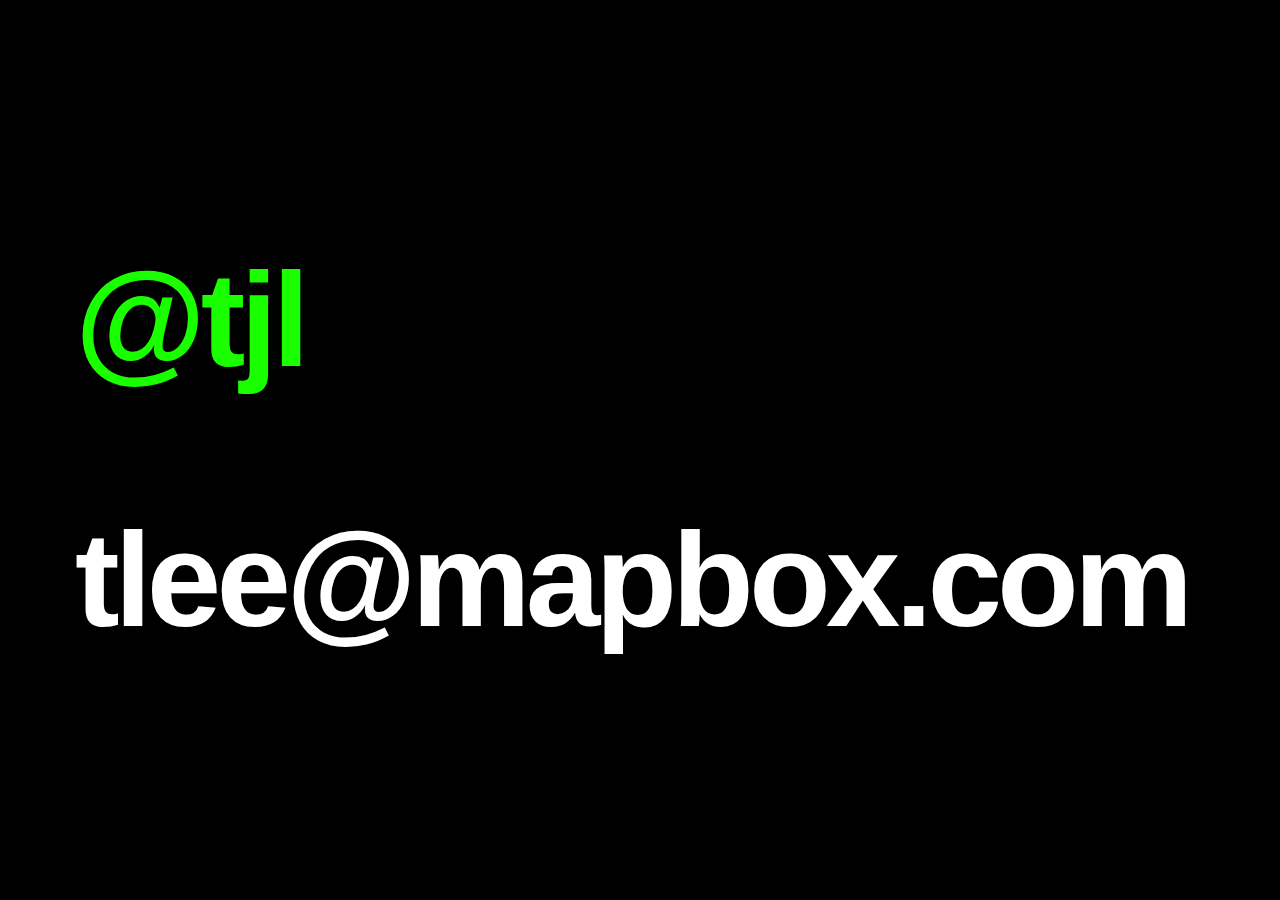
==== turf-fed/index.html @ 7391f68d "tom edits" ====
<!DOCTYPE html><html><head><title></title><meta charset="utf-8" /><meta name="viewport" content="width=device-width, initial-scale=1.0, maximum-scale=1.0, user-scalable=0" /><style type='text/css'>
body {
  font-family: 'Helvetica';
  letter-spacing:-5px;
  background:#000;
  background-size:100%;
  color:#fff;
  margin:0;
  padding:0;
  font-weight:bold;
}

h1, h2, h3, p {
  margin:0;
}

em, a {
  font-style:normal;
  color:#19FF00;
}

a {
  background: #34d0e7;
  color:#000;
  text-decoration:none;
}

img {
  width:100%;
}

div {
  cursor:pointer;
  cursor:hand;
  position:absolute;
  top:0px;
  left:0px;
  padding:75px;
  line-height:97%;
}

div.center {
  text-align:center;
}

div.imageText {
  text-shadow:0px 0px 5px rgba(0,0,0,0.2);
}
</style><script type='text/javascript'>
window.onload = function() {
    var s = document.getElementsByTagName('div'), ti;
    if (!s) return;
    big = { current: 0, forward: fwd, reverse: rev, go: go, length: s.length };
    function go(n) {
        big.current = n;
        var i = 1e3, e = s[n], t = parseInt(e.dataset.timeToNext || 0, 10);
        document.body.className = e.dataset.bodyclass || '';
        for (var k = 0; k < s.length; k++) s[k].style.display = 'none';
        e.style.display = 'inline';
        e.style.fontSize = i + 'px';
        if (e.firstChild && e.firstChild.nodeName === 'IMG') {
            document.body.style.backgroundImage = 'url(' + e.firstChild.src + ')';
            e.firstChild.style.display = 'none';
            if ('classList' in e) e.classList.add('imageText');
        } else {
            document.body.style.backgroundImage = '';
            document.body.style.backgroundColor = e.style.backgroundColor;
        }
        if (ti !== undefined) window.clearInterval(ti);
        if (t > 0) ti = window.setTimeout(fwd, (t * 1000));
        while ((e.offsetWidth > window.innerWidth ||
            e.offsetHeight > window.innerHeight) && i >= 0) {
            e.style.fontSize = (i -= 2) + 'px';
        }
        e.style.marginTop = ((window.innerHeight - e.offsetHeight) / 2) + 'px';
        if (window.location.hash !== n) window.location.hash = n;
        document.title = e.textContent || e.innerText;
    }
    document.onclick = function() { go(++big.current % (s.length)); };
    function fwd() { go(Math.min(s.length - 1, ++big.current)); }
    function rev() { go(Math.max(0, --big.current)); }
    document.onkeydown = function(e) {
        if (e.which === 39 || e.which === 34 || e.which === 40) fwd();
        if (e.which === 37 || e.which === 33 || e.which === 38) rev();
    };
    document.ontouchstart = function(e) {
        var x0 = e.changedTouches[0].pageX;
        document.ontouchend = function(e) {
            var x1 = e.changedTouches[0].pageX;
            if (x1 - x0 < 0) fwd();
            if (x1 - x0 > 0) rev();
        };
    };
    function parse_hash() {
        return Math.max(Math.min(s.length - 1,
            parseInt(window.location.hash.substring(1), 10)), 0);
    }
    if (window.location.hash) big.current = parse_hash() || big.current;
    window.onhashchange = function() {
        var c = parse_hash();
        if (c !== big.current) go(c);
    };
    go(big.current);
};
</script></head>
<body>

<div><em>@tjl</em> <br><br>tlee@mapbox.com</div>

<div><em>Turf</em></div>

<div>http://<em>turf</em>js.org/</div>

<div>Turf is <em>GIS for the Web</em></div>

<div>Turf manipulates map data</div>

<div>
  and the results can be displayed anywhere
  <ul>
    <li>mapbox.js</li>
    <li>leaflet</li>
    <li>d3</li>
    <li>mapbox studio</li>
    <li>ArcGIS Desktop</li>
    <li>qgis</li>
    <li>etc</li>
  </ul>
</div>

<div>
  <h1>flexible</h1>
  <ul>
    <li>open</li>
    <li>modular</li>
    <li>runs everywhere</li>
  </ul>
</div>

<div>
  <h1>everywhere?</h1>
  <ul>
    <li>"the cloud"</li>
    <li>browsers</li>
    <li>your laptop</li>
    <li>your mobile</li>
  </ul>
</div>

<div>these <em>slides</em></div>

<!-- <div><iframe src='https://www.mapbox.com/bites/00090/?embed=true' width='1000px' height='475px' frameborder="0"></iframe></div> -->

<div>what can it do?</div>

<div><ul>
  <li>buffers</li>
  <li>meshing</li>
  <li>smoothing</li>
  <li>aggregation</li>
  <li>contouring</li>
</ul></div>

<div><em>lots</em> of other stuff</div>

<div>
turf-isobands
turf-average
turf-bboxPolygon
turf-bearing
turf-bezier
turf-buffer
turf-center
turf-centroid
turf-combine
turf-concave
turf-convex
turf-count
turf-destination
turf-deviation
turf-distance
turf-envelope
turf-erase
turf-explode
turf-extent
turf-featurecollection
turf-filter
turf-flip
turf-grid
turf-hex
turf-inside
turf-intersect
turf-isClockwise
turf-aggregate
turf-isolines
turf-jenks
turf-kinks
turf-linestring
turf-max
turf-median
turf-merge
turf-midpoint
turf-min
turf-nearest
turf-planepoint
turf-point-on-surface
turf-point
turf-polygon
turf-quantile
turf-reclass
turf-remove
turf-sample
turf-simplify
turf-size
turf-square
turf-sum
turf-tag
turf-tin
turf-union
turf-variance
turf-within
turf-line-distance
turf-line-slice
turf-along
turf-meta
turf-point-on-line</div>

<div>turf is <em>fast</em></div>

<div>realtime <em>walkability analysis</em></div>

<!-- <div><iframe src='https://www.mapbox.com/bites/00084/?embed=true' width='1000px' height='475px' frameborder="0"></iframe></div> -->

<div>GeoJSON<br/><span style="color:red;">♥‿♥</span></div>

<div>modern Javascript</div>

<!-- <div><iframe src='https://www.mapbox.com/bites/00086/?embed=true' width='1000px' height='475px' frameborder="0"></iframe></div> -->

<div>automate processing so you can spend your time thinking not clicking</div>

<div><span><img src="slide1.png"></span></div>
<div><span><img src="slide2.png"></span></div>
<div><span><img src="slide3.png"></span></div>
<div><span><img src="slide4.png"></span></div>

<div>let's get <em>crazy</em></div>

<div><em>tile-reduce</em></div>

<div><img src="osm_qa_tiles.png"/></div>

<div><span><img style="margin: 0 auto" src="Georgia-StateSeal.svg"/></span></div>

<div><iframe src="tr-fruit.html" width="1000px" height="650px" frameborder="0"></iframe></div>

<div><iframe src="tr-index.html" width='1000px' height='650px' frameborder="0"></iframe></div>

<div>live demo</div>

<div>☁</div>

<div>free &amp; open source</div>

<div>
<em>Contributors</em>
<br>
morganherlocker
tmcw
jvrousseau
lyzidiamond
jrzimmerman
atdrago
chelm
GarethShapiro
danhanf
jseppi
justincy
wilsaj
djdmbrwsk
zdavkeos
</div>

<div>@tjl<hr>tlee@mapbox.com</div>

</body></html>
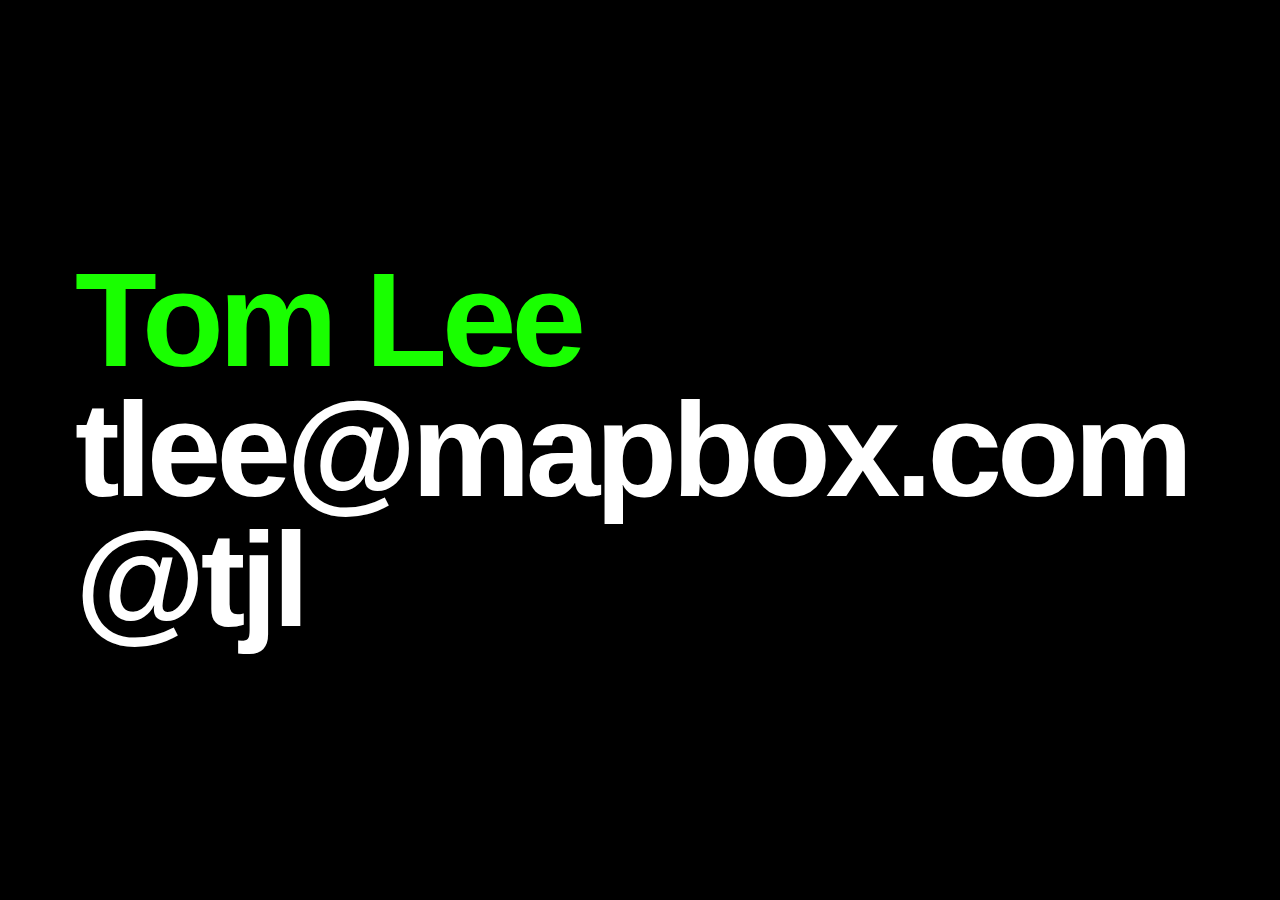
==== commit dbc1d76d: "adaptation for foss4g seoul" ====
--- a/turf-fed/index.html
+++ b/turf-fed/index.html
@@ -80,7 +80,7 @@
     function fwd() { go(Math.min(s.length - 1, ++big.current)); }
     function rev() { go(Math.max(0, --big.current)); }
     document.onkeydown = function(e) {
-        if (e.which === 39 || e.which === 34 || e.which === 40) fwd();
+        if (e.which === 39 || e.which === 34 || e.which === 40 || e.which === 13) fwd();
         if (e.which === 37 || e.which === 33 || e.which === 38) rev();
     };
     document.ontouchstart = function(e) {
@@ -102,40 +102,35 @@
     };
     go(big.current);
 };
-</script></head>
+</script>
+<meta http-equiv="Content-Type" content="text/html;charset=utf-8">
+</head>
 <body>
 
-<div><em>@tjl</em> <br><br>tlee@mapbox.com</div>
-
-<div><em>Turf</em></div>
+<div><em>Tom Lee</em><br>tlee@mapbox.com<br>@tjl</div>
+
+<div><em>Turf</em> &amp;<br/><em>tile-reduce</em></div>
 
 <div>http://<em>turf</em>js.org/</div>
 
-<div>Turf is <em>GIS for the Web</em></div>
-
 <div>Turf manipulates map data</div>
 
-<div>
-  and the results can be displayed anywhere
+<div>GeoJSON</div>
+
+<div>
+  results can be displayed anywhere
   <ul>
     <li>mapbox.js</li>
     <li>leaflet</li>
     <li>d3</li>
     <li>mapbox studio</li>
+    <li>QGIS</li>
     <li>ArcGIS Desktop</li>
-    <li>qgis</li>
     <li>etc</li>
   </ul>
 </div>
 
-<div>
-  <h1>flexible</h1>
-  <ul>
-    <li>open</li>
-    <li>modular</li>
-    <li>runs everywhere</li>
-  </ul>
-</div>
+<div>Javascript runs everywhere</div>
 
 <div>
   <h1>everywhere?</h1>
@@ -149,21 +144,50 @@
 
 <div>these <em>slides</em></div>
 
-<!-- <div><iframe src='https://www.mapbox.com/bites/00090/?embed=true' width='1000px' height='475px' frameborder="0"></iframe></div> -->
-
-<div>what can it do?</div>
-
-<div><ul>
-  <li>buffers</li>
-  <li>meshing</li>
-  <li>smoothing</li>
-  <li>aggregation</li>
-  <li>contouring</li>
-</ul></div>
-
-<div><em>lots</em> of other stuff</div>
-
-<div>
+<div><iframe src='https://www.mapbox.com/bites/00090/?embed=true' width='1000px' height='475px' frameborder="0"></iframe></div>
+
+<div>
+  <h1>flexible</h1>
+  <ul>
+    <li>open</li>
+    <li>modular</li>
+    <li>runs everywhere</li>
+  </ul>
+</div>
+
+<div><em>what can it do?</em></div>
+
+<div>buffers</div>
+
+<div>
+  turf.buffer(point, 1, 'mile')
+</div>
+
+<div><iframe src='https://www.mapbox.com/bites/00082/?embed=true' width='1000px' height='475px' frameborder="0"></iframe></div>
+
+<div>smoothing</div>
+
+<div>
+  bezier(line, 5000, .85)
+</div>
+
+<div><span><img src="https://dl.dropbox.com/s/3osdd72remw337t/Screenshot%202015-01-12%2013.19.53.png?dl=0"/></span></div>
+
+<div>contours</div>
+
+<div>
+  isolines(points, z, resolution, breaks)
+</div>
+
+<div><iframe src='https://www.mapbox.com/bites/00083/?embed=true' width='1000px' height='475px' frameborder="0"></iframe></div>
+
+<div>aggregation</div>
+
+<div><iframe src='https://www.mapbox.com/bites/00081/?embed=true' width='1000px' height='475px' frameborder="0"></iframe></div>
+
+<div>lots of other stuff</div>
+
+<div><span>
 turf-isobands
 turf-average
 turf-bboxPolygon
@@ -218,33 +242,22 @@
 turf-tin
 turf-union
 turf-variance
-turf-within
-turf-line-distance
-turf-line-slice
-turf-along
-turf-meta
-turf-point-on-line</div>
-
-<div>turf is <em>fast</em></div>
-
-<div>realtime <em>walkability analysis</em></div>
-
-<!-- <div><iframe src='https://www.mapbox.com/bites/00084/?embed=true' width='1000px' height='475px' frameborder="0"></iframe></div> -->
-
-<div>GeoJSON<br/><span style="color:red;">♥‿♥</span></div>
-
-<div>modern Javascript</div>
-
-<!-- <div><iframe src='https://www.mapbox.com/bites/00086/?embed=true' width='1000px' height='475px' frameborder="0"></iframe></div> -->
+turf-within</span></div>
+
+<div>Turf is <em>GIS</em> for <em>the Web</em></div>
+
+<div>Turf is <em>GIS</em> for <em>everything</em></div>
 
 <div>automate processing so you can spend your time thinking not clicking</div>
 
-<div><span><img src="slide1.png"></span></div>
-<div><span><img src="slide2.png"></span></div>
-<div><span><img src="slide3.png"></span></div>
-<div><span><img src="slide4.png"></span></div>
-
-<div>let's get <em>crazy</em></div>
+<div><strike>browser limits</strike></div>
+
+<div style="background-color: black"><span><img src="slide1.png"></span></div>
+<div style="background-color: black"><span><img src="slide2.png"></span></div>
+<div style="background-color: black"><span><img src="slide3.png"></span></div>
+<div style="background-color: black"><span><img src="slide4.png"></span></div>
+
+<div><strike>computing limits</strike></div>
 
 <div><em>tile-reduce</em></div>
 
@@ -256,9 +269,19 @@
 
 <div><iframe src="tr-index.html" width='1000px' height='650px' frameborder="0"></iframe></div>
 
-<div>live demo</div>
-
 <div>☁</div>
+
+<div style="background-color: white"><span><img src="processors.png"></span></div>
+
+<div style="background-color: black"><span><img src="sf.png"/></span></div>
+
+<div style="background-color: black"><span><img src="runkeeper_raw.jpg"/></span></div>
+
+<div style="background-color: black"><span><img src="runkeeper_processed.jpg"/></span></div>
+
+<div style="background-color: black"><span><img src="runkeeper_track.jpg"/></span></div>
+
+<div style="background-color: black"><span><img src="runkeeper_coast.jpg"/></span></div>
 
 <div>free &amp; open source</div>
 
@@ -281,6 +304,6 @@
 zdavkeos
 </div>
 
-<div>@tjl<hr>tlee@mapbox.com</div>
+<div><em>Tom Lee</em><br>tlee@mapbox.com<br>@tjl</div>
 
 </body></html>